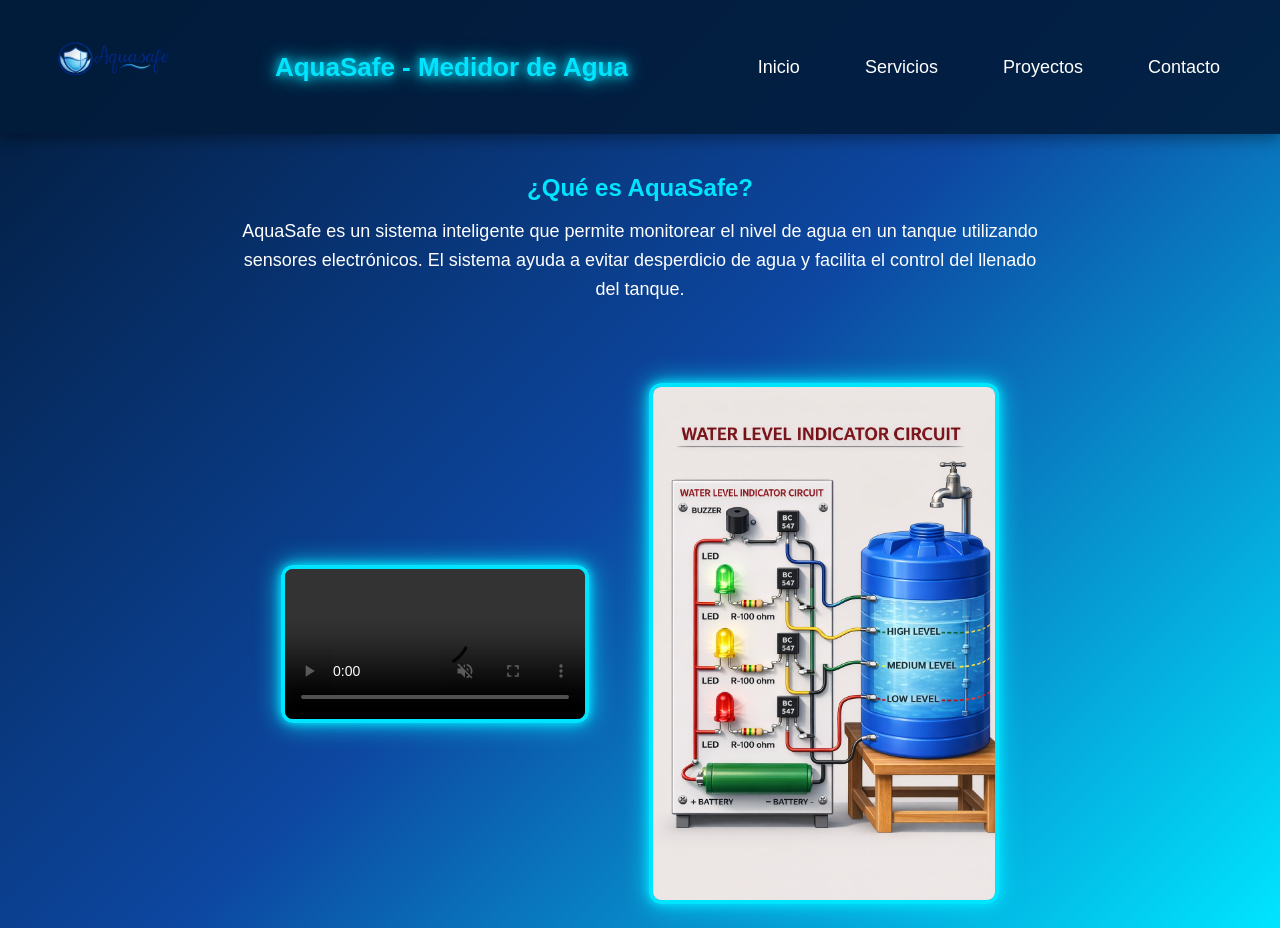
==== index.html @ 95c282d9 "Inicial: Añadir sitio web (HTML, CSS, JS, imágenes) — excluyendo binarios grandes" ====
<!DOCTYPE html>
<html lang="es">

<head>
<meta charset="UTF-8">
<meta name="viewport" content="width=device-width, initial-scale=1.0">
<title>AquaSafe - Medidor de Agua</title>

<link rel="stylesheet" href="css/style.css">
</head>

<body class="fade">

<header>

<div class="logo">
<img src="image/logo.png">
</div>

<div class="titulo">
AquaSafe - Medidor de Agua
</div>

<nav class="menu">
<ul>
<li><a href="index.html">Inicio</a></li>
<li><a href="servicios.html">Servicios</a></li>
<li><a href="proyectos.html">Proyectos</a></li>
<li><a href="contacto.html">Contacto</a></li>
</ul>
</nav>

</header>

<div class="texto">

<h2>¿Qué es AquaSafe?</h2>

<p>
AquaSafe es un sistema inteligente que permite monitorear el nivel
de agua en un tanque utilizando sensores electrónicos.
El sistema ayuda a evitar desperdicio de agua y facilita
el control del llenado del tanque.
</p>

</div>

<div class="media-container">

<div class="video-container">
<video autoplay muted loop controls>
<source src="video/jugando.mp4" type="video/mp4">
</video>
</div>

<div class="imagen-container">
<img src="image/agua.png">
</div>

</div>

<script src="js/transicion.js"></script>

</body>
</html>
---- css/style.css ----
/* RESET BASICO */
*{
margin:0;
padding:0;
box-sizing:border-box;
font-family: Arial, Helvetica, sans-serif;
}


/* FONDO GENERAL */

body{

background: linear-gradient(
135deg,
#021b3a,
#0d47a1,
#00e5ff
);

min-height:100vh;

color:white;

transition: opacity 0.4s ease;

}


/* ANIMACION AL CARGAR PAGINA */

.fade{

animation: aparecer 0.7s ease;

}

@keyframes aparecer{

from{
opacity:0;
transform: translateY(15px);
}

to{
opacity:1;
transform: translateY(0);
}

}


/* HEADER */

header{

display:flex;

align-items:center;

justify-content:space-between;

padding:15px 40px;

background: rgba(2,27,58,0.9);

box-shadow:0 4px 15px rgba(0,0,0,0.4);

}


/* LOGO */

.logo img{

width: 150px; 

}


/* TITULO */

.titulo{

flex:1;

text-align:center;

color:#00e5ff;

font-size:26px;

font-weight:bold;

text-shadow:
0 0 10px #00e5ff,
0 0 20px #00e5ff;

}


/* MENU */

.menu ul{

list-style:none;

display:flex;

}

.menu li{

margin-left:25px;

}

.menu a{

text-decoration:none;

color:white;

font-size:18px;

padding:10px 20px;

border-radius:25px;

transition:0.3s;

}

.menu a:hover{

background:#00e5ff;

color:#001c3d;

box-shadow:
0 0 10px #00e5ff,
0 0 20px #00e5ff;

transform:scale(1.05);

}


/* TEXTO */

.texto{

text-align:center;

margin-top:40px;

padding:0 20px;

}

.texto h2{

color:#00e5ff;

margin-bottom:15px;

}

.texto p{

max-width:800px;

margin:auto;

font-size:18px;

line-height:1.6;

}


/* CONTENEDOR VIDEO + IMAGEN */

.media-container{

display:flex;

justify-content:center;

align-items:center;

gap:60px;

margin-top:60px;

padding:20px;

}


/* VIDEO */

.video-container video{

width:100%;

max-width:500px;

border:4px solid #00e5ff;

border-radius:12px;

box-shadow:
0 0 10px #00e5ff,
0 0 25px #00e5ff;

}


/* IMAGEN */

.imagen-container img{

width:100%;

max-width:350px;

border:4px solid #00e5ff;

border-radius:12px;

box-shadow:
0 0 10px #00e5ff,
0 0 25px #00e5ff;

}


/* --------------------------- */
/* VERSION PARA CELULAR */
/* --------------------------- */

@media (max-width:768px){

header{

flex-direction:column;

text-align:center;

padding:20px;

}

.titulo{

margin:10px 0;

font-size:22px;

}

.menu ul{

flex-direction:column;

align-items:center;

}

.menu li{

margin:10px 0;

}

.media-container{

flex-direction:column;

gap:30px;

margin-top:40px;

}

.video-container video{

max-width:90%;

}

.imagen-container img{

max-width:80%;

}

.texto p{

font-size:16px;

}

}
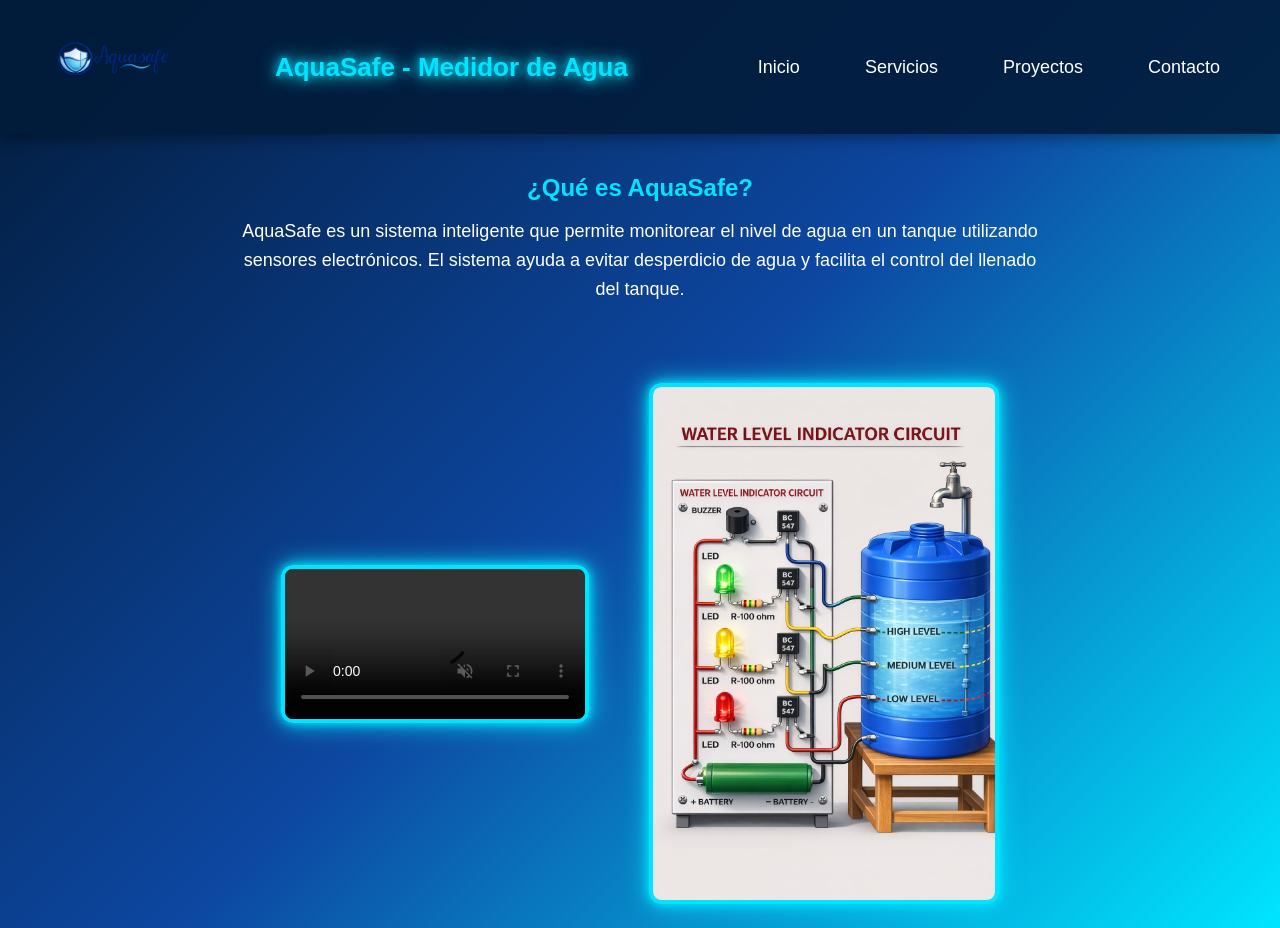
==== commit 963f073e: "Update index.html" ====
--- a/index.html
+++ b/index.html
@@ -5,6 +5,7 @@
 <meta charset="UTF-8">
 <meta name="viewport" content="width=device-width, initial-scale=1.0">
 <title>AquaSafe - Medidor de Agua</title>
+  <link rel="icon" type="image/faivo.ico" href="favicon.ico">
 
 <link rel="stylesheet" href="css/style.css">
 </head>
--- a/css/style.css
+++ b/css/style.css
@@ -204,7 +204,7 @@
 
 width:100%;
 
-max-width:500px;
+max-width:330px;
 
 border:4px solid #00e5ff;
 
@@ -302,4 +302,4 @@
 
 }
 
-}+}
